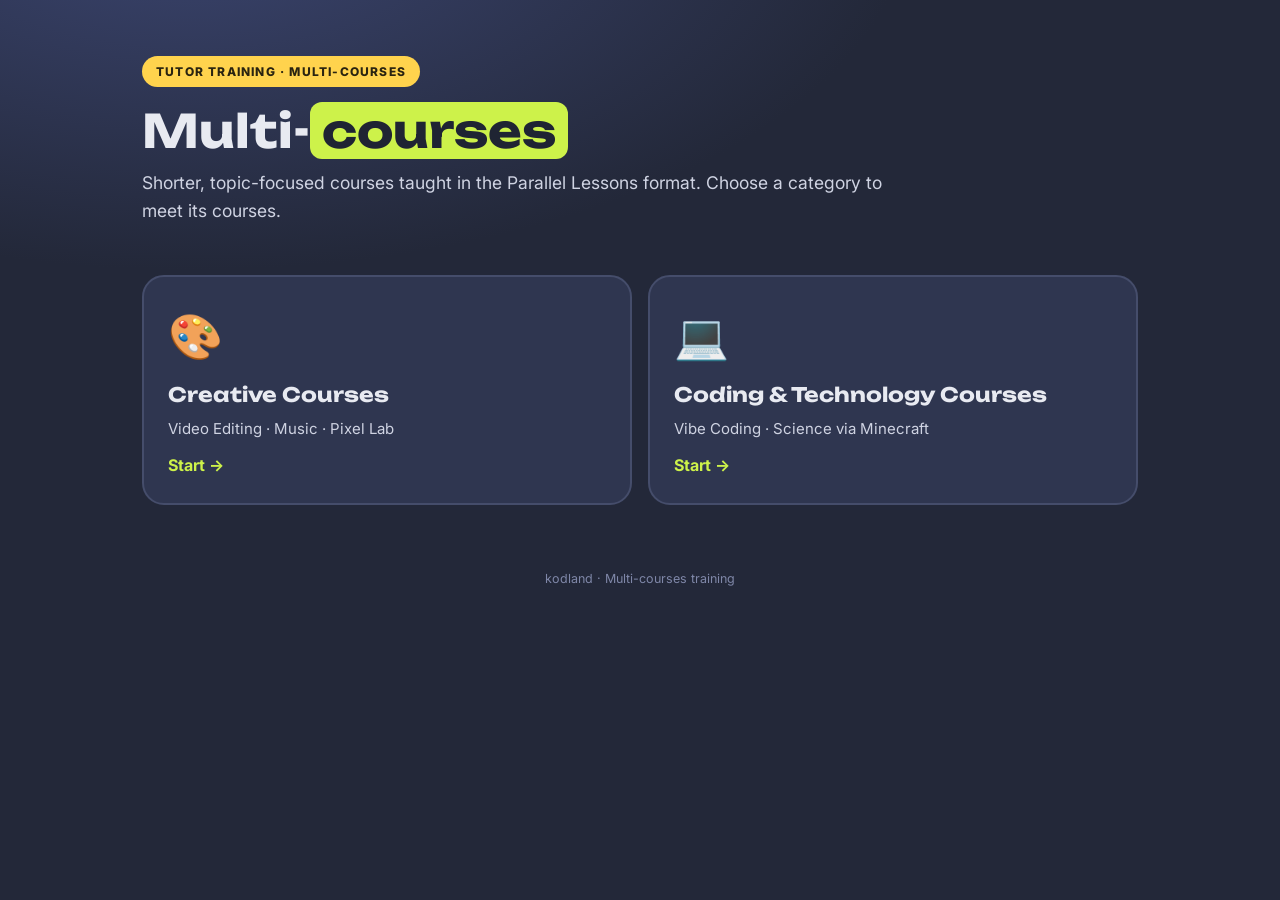
==== index.html @ 3a0e2c3d "Add files via upload" ====
<!doctype html>
<html lang="en">
<head>
<meta charset="utf-8">
<meta name="viewport" content="width=device-width, initial-scale=1">
<title>Multi-courses Training</title>
<link rel="preconnect" href="https://fonts.googleapis.com">
<link href="https://fonts.googleapis.com/css2?family=Inter:wght@400;500;600;700;800&family=Unbounded:wght@600;700;800&display=swap" rel="stylesheet">
<link rel="stylesheet" href="assets/mc.css">
<style>
  .pick{display:grid;grid-template-columns:1fr 1fr;gap:16px;margin-top:30px}
  .pick a{display:block;text-decoration:none;color:var(--txt);background:var(--panel);border:2px solid var(--line);border-radius:22px;padding:24px;transition:transform .2s,border-color .2s}
  .pick a:hover{transform:translateY(-4px);border-color:var(--lime)}
  .pick .ic{font-size:44px}
  .pick b{display:block;font-family:Unbounded,sans-serif;font-size:20px;margin:8px 0 6px}
  .pick p{margin:0 0 12px;color:#cfd3e2;font-size:15px}
  .pick span{color:var(--lime);font-weight:700}
  @media (max-width:700px){.pick{grid-template-columns:1fr}}
</style>
</head>
<body>
<main>
  <header class="hero">
    <span class="kicker">Tutor training · Multi-courses</span>
    <h1>Multi-<span>courses</span></h1>
    <p class="lead">Shorter, topic-focused courses taught in the Parallel Lessons format. Choose a category to meet its courses.</p>
  </header>
  <div class="pick">
    <a href="Creative_Courses/index.html"><div class="ic">🎨</div><b>Creative Courses</b><p>Video Editing · Music · Pixel Lab</p><span>Start →</span></a>
    <a href="Coding_Courses/index.html"><div class="ic">💻</div><b>Coding &amp; Technology Courses</b><p>Vibe Coding · Science via Minecraft</p><span>Start →</span></a>
  </div>
</main>
<footer class="foot">kodland · Multi-courses training</footer>
</body>
</html>
---- assets/mc.css ----
/* Multi-courses trainings — same visual style as the Parallel Lessons training */
:root{
  --bg:#232839; --panel:#2f3650; --panel2:#283047; --line:#454d6b; --txt:#e8eaf1; --muted:#a9aec1;
  --lime:#cdf24a; --yellow:#ffd34d; --ink:#1f2433; --ok:#4ade80; --ko:#ff6b7a;
  --accent:#ff8fd0;
}
body.track-coding{ --accent:#62d9ff; }
*{box-sizing:border-box}
html{scroll-behavior:smooth}
body{margin:0;color:var(--txt);font:16px/1.6 Inter,system-ui,sans-serif;background:radial-gradient(1200px 600px at 15% -10%,#3b4570 0%,var(--bg) 60%) fixed,var(--bg)}
button{font:inherit;color:inherit;cursor:pointer}
a{color:var(--lime)}
b{font-weight:700}

/* ---------- nav ---------- */
.nav{position:sticky;top:0;z-index:20;display:flex;align-items:center;gap:14px;padding:14px 22px;background:rgba(35,40,57,.92);backdrop-filter:blur(8px);border-bottom:1px solid var(--line)}
.logo{font-family:Unbounded,sans-serif;font-weight:600;font-size:18px}
.brand{color:var(--lime);font-weight:700;font-size:13px}
.pill{margin-left:auto;background:var(--lime);color:var(--ink);font-weight:800;font-size:12.5px;border-radius:999px;padding:5px 12px;white-space:nowrap}
main{max-width:1040px;margin:0 auto;padding:0 22px 40px}
.foot{text-align:center;color:#7f87a8;font-size:12.5px;padding:24px}

/* ---------- hero ---------- */
.hero{padding:56px 0 20px}
.kicker{display:inline-block;background:var(--yellow);color:#2a2410;font-weight:800;font-size:12px;letter-spacing:.1em;text-transform:uppercase;border-radius:999px;padding:6px 14px}
h1{font-family:Unbounded,sans-serif;font-size:46px;line-height:1.12;margin:18px 0 12px}
h1 span{background:var(--lime);color:var(--ink);padding:0 12px;border-radius:12px}
.lead{font-size:17.5px;color:#cfd3e2;max-width:760px;margin:0}
.steps-strip{display:grid;grid-template-columns:repeat(4,1fr);gap:10px;margin-top:28px}
.steps-strip div{display:flex;gap:10px;align-items:center;background:var(--panel);border:1px solid var(--line);border-radius:14px;padding:12px 14px;font-size:13.5px;color:#cfd3e2}
.steps-strip b{flex:0 0 26px;height:26px;border-radius:50%;background:var(--accent);color:var(--ink);display:grid;place-items:center;font-size:13px}

/* ---------- sections ---------- */
.sec{padding:34px 0 8px}
.sec h2{display:flex;align-items:center;gap:12px;font-family:Unbounded,sans-serif;font-size:25px;margin:0 0 14px}
.sec h2 i{font-style:normal;flex:0 0 36px;height:36px;border-radius:11px;background:var(--lime);color:var(--ink);display:grid;place-items:center;font-size:16px}
.intro{color:#cfd3e2;max-width:800px;margin:0 0 18px}
.sub{font-size:16px;margin:26px 0 12px}
.card{background:var(--panel);border:1px solid var(--line);border-radius:20px;padding:22px}
.callout{margin-top:18px;border-left:4px solid var(--yellow);background:rgba(255,211,77,.08);border-radius:0 14px 14px 0;padding:14px 18px;color:#e6e2cc;font-size:15px}
.muted{color:var(--muted);font-size:14.5px;margin:0 0 12px}

/* ---------- PL prerequisite ---------- */
.pl-card{display:flex;gap:18px;align-items:flex-start;border:2px solid var(--yellow)}
.pl-ic{flex:0 0 54px;height:54px;border-radius:16px;background:var(--yellow);color:var(--ink);display:grid;place-items:center;font-size:28px}
.pl-card p{margin:0 0 12px}
.check{display:inline-flex;gap:10px;align-items:center;background:var(--panel2);border:1px solid var(--line);border-radius:12px;padding:10px 14px;cursor:pointer;font-weight:600}
.check input{width:20px;height:20px;accent-color:var(--lime)}
.pl-note{color:var(--ok);font-size:14px;margin:10px 0 0 !important}
#gated{position:relative}
#gated.locked > .sec{filter:blur(3px);opacity:.35;pointer-events:none;user-select:none}
.gate-msg{display:none}
#gated.locked .gate-msg{display:block;position:sticky;top:90px;z-index:5;margin:26px auto 0;max-width:560px;text-align:center;background:var(--ink);border:2px solid var(--yellow);border-radius:16px;padding:16px 20px;font-weight:600}

/* ---------- flip cards ---------- */
.flips{display:grid;grid-template-columns:repeat(3,1fr);gap:14px}
.flips.small{grid-template-columns:repeat(auto-fill,minmax(210px,1fr))}
.flip{position:relative;border:0;background:none;padding:0;min-height:190px;perspective:900px;text-align:left}
.flips.small .flip{min-height:165px}
.flip-in{position:absolute;inset:0;transition:transform .5s;transform-style:preserve-3d;display:block}
.flip.on .flip-in{transform:rotateY(180deg)}
.front,.back{position:absolute;inset:0;backface-visibility:hidden;border-radius:18px;padding:18px;display:flex;flex-direction:column;border:1px solid var(--line)}
.front{background:var(--panel);justify-content:center;align-items:flex-start;gap:6px}
.front .f-ic{font-size:34px;line-height:1}
.front b{font-size:16.5px;line-height:1.3}
.front small{color:var(--muted);font-size:12px;margin-top:auto}
.back{background:var(--panel2);border-color:var(--accent);transform:rotateY(180deg);font-size:14px;line-height:1.55;justify-content:center;overflow:auto}
.flip:hover .front{border-color:var(--accent)}

/* ---------- categories ---------- */
.cats{display:grid;grid-template-columns:1fr 1fr;gap:14px}
.cat{background:var(--panel);border:1px solid var(--line);border-radius:18px;padding:18px;opacity:.6}
.cat.current{opacity:1;border:2px solid var(--accent)}
.cat-h{display:flex;align-items:center;gap:10px;flex-wrap:wrap}
.cat-h span{font-size:26px}
.cat-h em{font-style:normal;margin-left:auto;background:var(--accent);color:var(--ink);font-weight:800;font-size:11.5px;border-radius:999px;padding:3px 10px}
.cat-h small{margin-left:auto;color:var(--muted);font-size:12px}
.cat ul{margin:10px 0 0;padding-left:20px}

/* ---------- course tabs ---------- */
.tabs{display:grid;grid-template-columns:repeat(auto-fit,minmax(180px,1fr));gap:12px;margin-bottom:18px}
.tab{display:flex;flex-direction:column;align-items:flex-start;gap:2px;text-align:left;background:var(--panel);border:2px solid var(--line);border-radius:18px;padding:16px;transition:transform .2s,border-color .2s}
.tab:hover{transform:translateY(-3px);border-color:var(--accent)}
.tab.on{border-color:var(--lime);background:#36406a}
.tab .t-ic{font-size:30px;line-height:1.2}
.tab b{font-size:16px}
.tab small{color:var(--muted);font-size:12.5px}
.tab.done small{color:var(--ok);font-weight:700}

/* ---------- course ---------- */
.course{background:var(--panel);border:1px solid var(--line);border-radius:24px;padding:26px}
.c-head{display:flex;gap:18px;align-items:center}
.c-ic{flex:0 0 72px;height:72px;border-radius:20px;background:var(--accent);display:grid;place-items:center;font-size:38px}
.c-head small{color:var(--accent);font-weight:800;font-size:12px;letter-spacing:.08em;text-transform:uppercase}
.c-head h3{font-family:Unbounded,sans-serif;font-size:26px;margin:2px 0 4px;line-height:1.2}
.c-head p{margin:0;color:#cfd3e2}
.facts{display:grid;grid-template-columns:repeat(auto-fit,minmax(150px,1fr));gap:10px;margin:22px 0 6px}
.fact{background:var(--panel2);border:1px solid var(--line);border-radius:14px;padding:12px 14px}
.fact span{display:block;color:var(--muted);font-size:12px;text-transform:uppercase;letter-spacing:.06em;font-weight:700}
.fact b{font-size:15px;line-height:1.35}
.block{margin-top:26px}
.block h4{font-size:18px;margin:0 0 10px;color:var(--lime)}
.block p{margin:0 0 10px}
.story{background:var(--panel2);border-radius:18px;padding:18px 20px;border:1px solid var(--line)}
.story p:last-child{margin:0}
.pl{background:rgba(205,242,74,.07);border:1px solid rgba(205,242,74,.35);border-radius:18px;padding:18px 20px}
.pl ul{margin:0;padding-left:20px}
.pl li{margin:4px 0}

/* ---------- accordion ---------- */
.acc{border:1px solid var(--line);border-radius:14px;margin:8px 0;background:var(--panel2);overflow:hidden}
.acc-h{display:flex;align-items:center;gap:12px;width:100%;border:0;background:none;padding:13px 16px;text-align:left}
.acc-n{flex:0 0 auto;background:var(--accent);color:var(--ink);font-weight:800;font-size:12px;border-radius:999px;padding:3px 10px}
.acc-h b{font-size:15px}
.acc-x{margin-left:auto;color:var(--muted);transition:transform .2s}
.acc.open .acc-x{transform:rotate(45deg)}
.acc-b{display:none;padding:0 18px 14px;font-size:14.5px}
.acc.open .acc-b{display:block}
.lessons{margin:0 0 10px;padding-left:22px}
.lessons li{margin:3px 0}
.result{background:rgba(255,255,255,.04);border-radius:10px;padding:8px 12px;color:#dfe3f0}

/* ---------- interactive method (Minecraft) ---------- */
.method{display:flex;align-items:center;gap:8px;flex-wrap:wrap}
.method i{font-style:normal;color:var(--muted)}
.m-step{display:flex;flex-direction:column;align-items:center;gap:2px;min-width:120px;background:var(--panel2);border:2px solid var(--line);border-radius:14px;padding:12px}
.m-step span{font-size:26px}
.m-step b{font-size:13.5px}
.m-step.on,.m-step:hover{border-color:var(--accent)}
.m-text{margin-top:12px;background:var(--panel2);border-radius:12px;padding:12px 16px;font-size:14.5px;color:#dfe3f0}

/* ---------- platform + Sparks tour ---------- */
.tools{display:flex;flex-wrap:wrap;gap:8px}
.tool{background:var(--panel2);border:1px solid var(--line);border-radius:999px;padding:5px 12px;font-size:13px;font-weight:600}
.tour{margin-top:16px;border:2px solid var(--accent);border-radius:20px;padding:16px;background:var(--panel2)}
.tour-head{display:flex;gap:14px;align-items:flex-start;margin-bottom:12px}
.tour-head p{margin:2px 0 0;font-size:14px;color:#cfd3e2}
.tour-badge{margin-left:auto;flex:0 0 auto;font-size:12px;font-weight:800;border-radius:999px;padding:4px 10px;background:var(--line);color:var(--txt);white-space:nowrap}
.tour-badge.on{background:var(--ok);color:var(--ink)}
.tour-frame{height:600px;border-radius:14px;background:repeating-linear-gradient(45deg,#2b3247,#2b3247 14px,#2e3550 14px,#2e3550 28px);display:flex;flex-direction:column;align-items:center;justify-content:center;gap:10px;overflow:hidden}
.tour-frame small{color:var(--muted)}
.tour-frame.live{background:#fff}
.tour-frame iframe{width:100%;height:100%;border:0}
.tour-full{display:inline-block;margin-top:10px;font-size:13.5px;font-weight:700}
.btn-y{background:var(--yellow);color:#2a2205;border:0;border-radius:12px;padding:12px 20px;font-weight:800;font-size:15px}
.btn-y:hover{filter:brightness(1.05)}
.links{display:flex;flex-wrap:wrap;gap:10px}
.links a{background:var(--panel2);border:1px solid var(--line);border-radius:12px;padding:9px 14px;text-decoration:none;font-weight:700;font-size:14px}
.btn-y{display:inline-block;text-decoration:none}
.btn-y.off{opacity:.5;cursor:default}

/* ---------- lesson stages with icons ---------- */
.dts{display:grid;gap:10px}
.dt{display:flex;gap:14px;align-items:flex-start;background:var(--panel);border:1px solid var(--line);border-radius:14px;padding:12px 14px}
.dt-ic{flex:0 0 46px;height:46px;border-radius:14px;background:rgba(255,255,255,.07);border:1px solid var(--line);display:grid;place-items:center;font-size:24px}
.dt b{display:block;color:var(--accent);font-size:13px;text-transform:uppercase;letter-spacing:.06em}
.dt p{margin:2px 0 0 !important;font-size:14.5px;line-height:1.55}

/* ---------- student projects ---------- */
.projs{display:grid;grid-template-columns:repeat(auto-fill,minmax(260px,1fr));gap:16px}
.pjc{border-radius:20px;background:#fff;overflow:hidden;display:flex;flex-direction:column;text-decoration:none;color:#1d1f27;transition:transform .2s,box-shadow .2s;box-shadow:0 10px 26px rgba(0,0,0,.25)}
.pjc:hover{transform:translateY(-4px);box-shadow:0 16px 34px rgba(0,0,0,.35)}
.pjc .th{height:200px;position:relative;display:flex;align-items:center;justify-content:center;overflow:hidden;background:#0f1220}
.pjc .th img{width:100%;height:100%;object-fit:cover}
.pjc .th.px{background:repeating-conic-gradient(#e9ecf5 0 25%,#fff 0 50%) 0 0/24px 24px}
.pjc .th.px img{object-fit:contain;image-rendering:pixelated;padding:14px}
.pjc .thf{font-size:80px}
.pjc .tag{position:absolute;left:12px;top:12px;background:#fff;border-radius:999px;font-size:12px;font-weight:700;padding:3px 9px;box-shadow:0 2px 8px rgba(0,0,0,.15)}
.pjc .bd{padding:14px 16px 16px;display:flex;flex-direction:column;gap:8px;flex:1}
.pjc .t{font-weight:700;font-size:15.5px}
.pjc .by{display:flex;gap:8px;align-items:center;font-size:13px;color:#555}
.pjc .by i{width:28px;height:28px;border-radius:50%;display:grid;place-items:center;color:#fff;font-style:normal;font-size:12px;font-weight:700;background:#8B5CF6}
.pjc .ds{font-size:13.5px;color:#6b6e78;line-height:1.5}
.pjc .op{margin-top:auto;font-weight:800;font-size:13.5px;color:#d6338a}
body.track-coding .pjc .op{color:#0a84b8}
.gal{display:flex;flex-wrap:wrap;gap:14px;margin-top:4px}
.gal figure{margin:0;width:150px;background:repeating-conic-gradient(#e9ecf5 0 25%,#fff 0 50%) 0 0/20px 20px;border-radius:16px;overflow:hidden;text-align:center}
.gal img{width:100%;height:130px;object-fit:contain;image-rendering:pixelated;padding:12px}
.gal figcaption{background:var(--panel2);color:var(--txt);font-size:12.5px;font-weight:700;padding:7px 6px}
.block .projs + .muted{margin-top:18px}

/* ---------- technical requirements (always visible) ---------- */
.req{border:2px solid var(--yellow);background:rgba(255,211,77,.07);border-radius:20px;padding:20px}
.req-h{display:flex;gap:14px;align-items:center;margin-bottom:14px}
.req-h > span{flex:0 0 52px;height:52px;border-radius:16px;background:var(--yellow);display:grid;place-items:center;font-size:26px}
.req-h h4{color:var(--yellow) !important;margin:0 0 2px !important;font-size:19px !important}
.req-h p{margin:0 !important;font-size:14px;color:#e6e2cc}
.req-grid{display:grid;grid-template-columns:repeat(auto-fill,minmax(230px,1fr));gap:10px}
.req-i{display:flex;gap:12px;align-items:flex-start;background:var(--panel2);border:1px solid var(--line);border-radius:14px;padding:12px}
.req-i span{font-size:22px;line-height:1.2}
.req-i p{margin:0 !important;font-size:14px;line-height:1.5}

/* ---------- launcher (Minecraft) ---------- */
.launcher{display:flex;gap:16px;align-items:flex-start;margin-top:16px;border:2px solid var(--accent);border-radius:18px;padding:18px;background:var(--panel2)}
.l-ic{flex:0 0 52px;height:52px;border-radius:16px;background:var(--accent);display:grid;place-items:center;font-size:26px}
.launcher b{font-size:16px}
.launcher p{margin:4px 0 12px !important;font-size:14.5px}

/* ---------- end of a course ---------- */
.c-end{display:flex;align-items:center;gap:14px;flex-wrap:wrap;margin-top:28px;border-top:1px solid var(--line);padding-top:20px;font-weight:600}
.c-end .btn-y{margin-left:auto}

/* ---------- final ---------- */
.soon-card{display:flex;gap:18px;align-items:flex-start;margin-bottom:16px}
.soon-ic{flex:0 0 54px;height:54px;border-radius:16px;background:var(--accent);display:grid;place-items:center;font-size:28px}
.soon-card h3{margin:0 0 6px;font-size:18px}
.soon-card p{margin:0 0 8px;color:#dfe3f0}
.lms-card{text-align:center;border:2px solid var(--lime)}
.final-ic{font-size:50px}
.lms-card h3{font-family:Unbounded,sans-serif;font-size:23px;margin:6px 0 14px}
.lms-card p{max-width:700px;margin:0 auto 12px;color:#dfe3f0}

@media (max-width:760px){
  h1{font-size:32px}
  .steps-strip,.flips,.cats{grid-template-columns:1fr}
  .pl-card{flex-direction:column}
  .tour-frame{height:520px}
  .course{padding:18px}
}
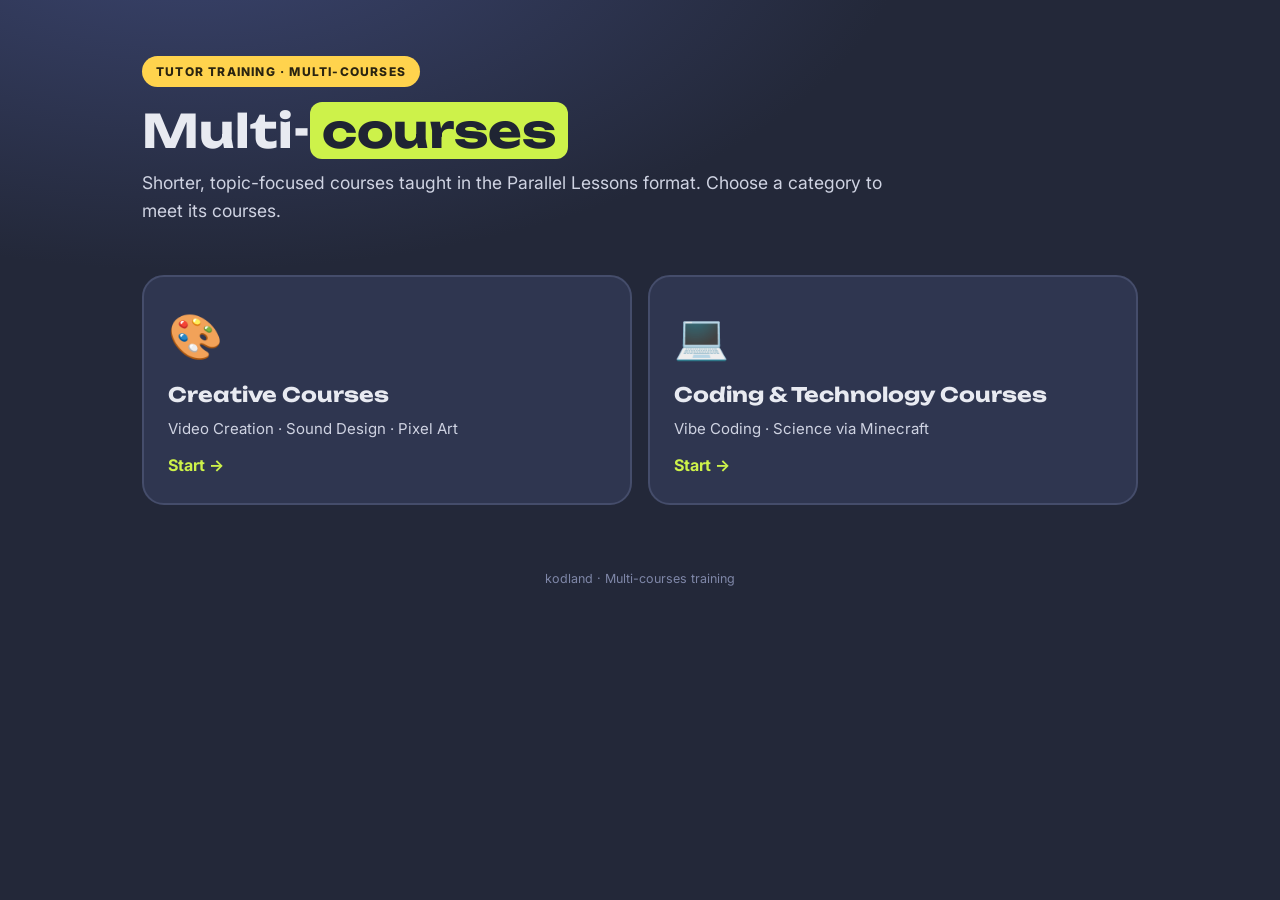
==== commit 349b086e: "Add files via upload" ====
--- a/index.html
+++ b/index.html
@@ -26,7 +26,7 @@
     <p class="lead">Shorter, topic-focused courses taught in the Parallel Lessons format. Choose a category to meet its courses.</p>
   </header>
   <div class="pick">
-    <a href="Creative_Courses/index.html"><div class="ic">🎨</div><b>Creative Courses</b><p>Video Editing · Music · Pixel Lab</p><span>Start →</span></a>
+    <a href="Creative_Courses/index.html"><div class="ic">🎨</div><b>Creative Courses</b><p>Video Creation · Sound Design · Pixel Art</p><span>Start →</span></a>
     <a href="Coding_Courses/index.html"><div class="ic">💻</div><b>Coding &amp; Technology Courses</b><p>Vibe Coding · Science via Minecraft</p><span>Start →</span></a>
   </div>
 </main>
--- a/assets/mc.css
+++ b/assets/mc.css
@@ -118,6 +118,8 @@
 .acc.open .acc-b{display:block}
 .lessons{margin:0 0 10px;padding-left:22px}
 .lessons li{margin:3px 0}
+.outs{margin:0;padding-left:22px}
+.outs li{margin:5px 0}
 .result{background:rgba(255,255,255,.04);border-radius:10px;padding:8px 12px;color:#dfe3f0}
 
 /* ---------- interactive method (Minecraft) ---------- */
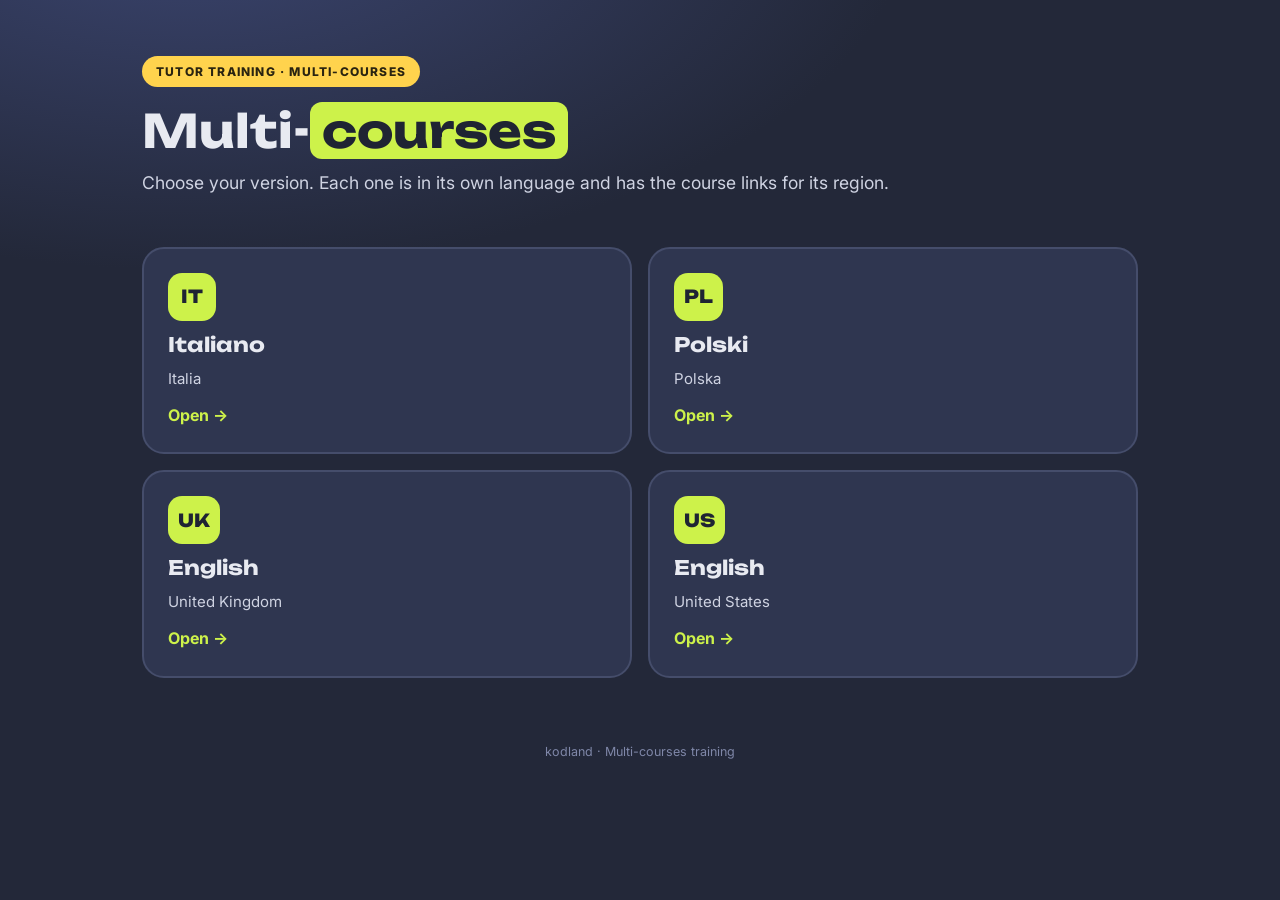
==== commit f7bfa36c: "Add files via upload" ====
--- a/index.html
+++ b/index.html
@@ -15,21 +15,81 @@
   .pick b{display:block;font-family:Unbounded,sans-serif;font-size:20px;margin:8px 0 6px}
   .pick p{margin:0 0 12px;color:#cfd3e2;font-size:15px}
   .pick span{color:var(--lime);font-weight:700}
+  .badge{display:inline-grid;place-items:center;min-width:48px;height:48px;padding:0 10px;border-radius:14px;background:var(--lime);color:var(--ink);font-family:Unbounded,sans-serif;font-weight:800;font-size:18px}
+  .region-tag{display:inline-flex;align-items:center;gap:10px;margin-top:18px;color:#cfd3e2;font-weight:600}
+  .region-tag .badge{min-width:38px;height:38px;font-size:14px;border-radius:11px}
+  .ver-back{display:inline-block;margin-top:26px;color:var(--lime);font-weight:700;text-decoration:none}
+  .ver-back:hover{text-decoration:underline}
+  .ver-back[hidden]{display:none}
   @media (max-width:700px){.pick{grid-template-columns:1fr}}
 </style>
 </head>
 <body>
 <main>
   <header class="hero">
-    <span class="kicker">Tutor training · Multi-courses</span>
+    <span class="kicker" id="kicker"></span>
     <h1>Multi-<span>courses</span></h1>
-    <p class="lead">Shorter, topic-focused courses taught in the Parallel Lessons format. Choose a category to meet its courses.</p>
+    <p class="lead" id="lead"></p>
+    <div id="regionTag"></div>
   </header>
-  <div class="pick">
-    <a href="Creative_Courses/index.html"><div class="ic">🎨</div><b>Creative Courses</b><p>Video Creation · Sound Design · Pixel Art</p><span>Start →</span></a>
-    <a href="Coding_Courses/index.html"><div class="ic">💻</div><b>Coding &amp; Technology Courses</b><p>Vibe Coding · Science via Minecraft</p><span>Start →</span></a>
-  </div>
+  <div class="pick" id="pick"></div>
+  <a class="ver-back" id="back" href="index.html" hidden></a>
 </main>
-<footer class="foot">kodland · Multi-courses training</footer>
+<footer class="foot" id="foot"></footer>
+
+<script>
+/* =====================================================================
+   VERSION SELECTOR
+   - index.html            -> choose the version (language + region)
+   - index.html?lang=it    -> choose the category, in that language
+   Each version loads Creative_Courses/content/<lang>.js and Coding_Courses/content/<lang>.js.
+   To add a language: add it to REGIONS and to TEXT below (and create its content files).
+   ===================================================================== */
+var REGIONS = [
+  { lang: 'it',    badge: 'IT', name: 'Italiano', region: 'Italia' },
+  { lang: 'pl',    badge: 'PL', name: 'Polski',   region: 'Polska' },
+  { lang: 'en-gb', badge: 'UK', name: 'English',  region: 'United Kingdom' },
+  { lang: 'en-us', badge: 'US', name: 'English',  region: 'United States' }
+];
+var CATS = [
+  { dir: 'Creative_Courses', icon: '🎨', key: 'creative', name: 'Creative Courses',            courses: 'Video Creation · Sound Design · Pixel Art' },
+  { dir: 'Coding_Courses',   icon: '💻', key: 'coding',   name: 'Coding & Technology Courses', courses: 'Vibe Coding · Science via Minecraft' }
+];
+var EN = { kicker: 'Tutor training · Multi-courses', lead: 'Shorter, topic-focused courses taught in the Parallel Lessons format. Choose a category to meet its courses.', start: 'Start →', change: '← Change version', foot: 'kodland · Multi-courses training' };
+var TEXT = {
+  'en':    EN,
+  'en-gb': EN,
+  'en-us': EN,
+  'it': { kicker: 'Formazione tutor · Multi-courses', lead: 'Corsi più brevi e incentrati su un tema, svolti nel formato Parallel Lessons. Scegli una categoria per conoscere i suoi corsi.', start: 'Inizia →', change: '← Cambia versione', foot: 'kodland · Formazione Multi-courses' },
+  'pl': { kicker: 'Szkolenie dla tutorów · Multi-courses', lead: 'Krótsze kursy skupione na jednym temacie, prowadzone w formacie Parallel Lessons. Wybierz kategorię, aby poznać jej kursy.', start: 'Zacznij →', change: '← Zmień wersję', foot: 'kodland · Szkolenie Multi-courses' }
+};
+var PICK = { kicker: 'Tutor training · Multi-courses', lead: 'Choose your version. Each one is in its own language and has the course links for its region.', open: 'Open →', foot: 'kodland · Multi-courses training' };
+
+var $ = function(id){ return document.getElementById(id); };
+var m = location.search.match(/[?&]lang=([a-z-]+)/i);
+var lang = m ? m[1].toLowerCase() : '';
+
+if (TEXT[lang]) {
+  /* Step 2: the version is chosen -> categories */
+  var t = TEXT[lang], r = REGIONS.filter(function(x){ return x.lang === lang; })[0];
+  document.documentElement.lang = lang.split('-')[0];
+  $('kicker').textContent = t.kicker;
+  $('lead').textContent = t.lead;
+  $('foot').textContent = t.foot;
+  if (r) $('regionTag').innerHTML = '<span class="region-tag"><span class="badge">' + r.badge + '</span>' + r.name + ' · ' + r.region + '</span>';
+  $('pick').innerHTML = CATS.map(function(c){
+    return '<a href="' + c.dir + '/index.html?lang=' + lang + '"><div class="ic">' + c.icon + '</div><b>' + c.name + '</b><p>' + c.courses + '</p><span>' + t.start + '</span></a>';
+  }).join('');
+  $('back').textContent = t.change; $('back').hidden = false;
+} else {
+  /* Step 1: choose the version */
+  $('kicker').textContent = PICK.kicker;
+  $('lead').textContent = PICK.lead;
+  $('foot').textContent = PICK.foot;
+  $('pick').innerHTML = REGIONS.map(function(r){
+    return '<a href="index.html?lang=' + r.lang + '"><div class="badge">' + r.badge + '</div><b>' + r.name + '</b><p>' + r.region + '</p><span>' + PICK.open + '</span></a>';
+  }).join('');
+}
+</script>
 </body>
-</html>+</html>
--- a/assets/mc.css
+++ b/assets/mc.css
@@ -120,6 +120,8 @@
 .lessons li{margin:3px 0}
 .outs{margin:0;padding-left:22px}
 .outs li{margin:5px 0}
+.launcher .bo-note{border-left:4px solid var(--yellow);background:rgba(255,211,77,.08);border-radius:0 12px 12px 0;padding:10px 14px;color:#e6e2cc}
+.launcher.bo{margin-top:28px}
 .result{background:rgba(255,255,255,.04);border-radius:10px;padding:8px 12px;color:#dfe3f0}
 
 /* ---------- interactive method (Minecraft) ---------- */
